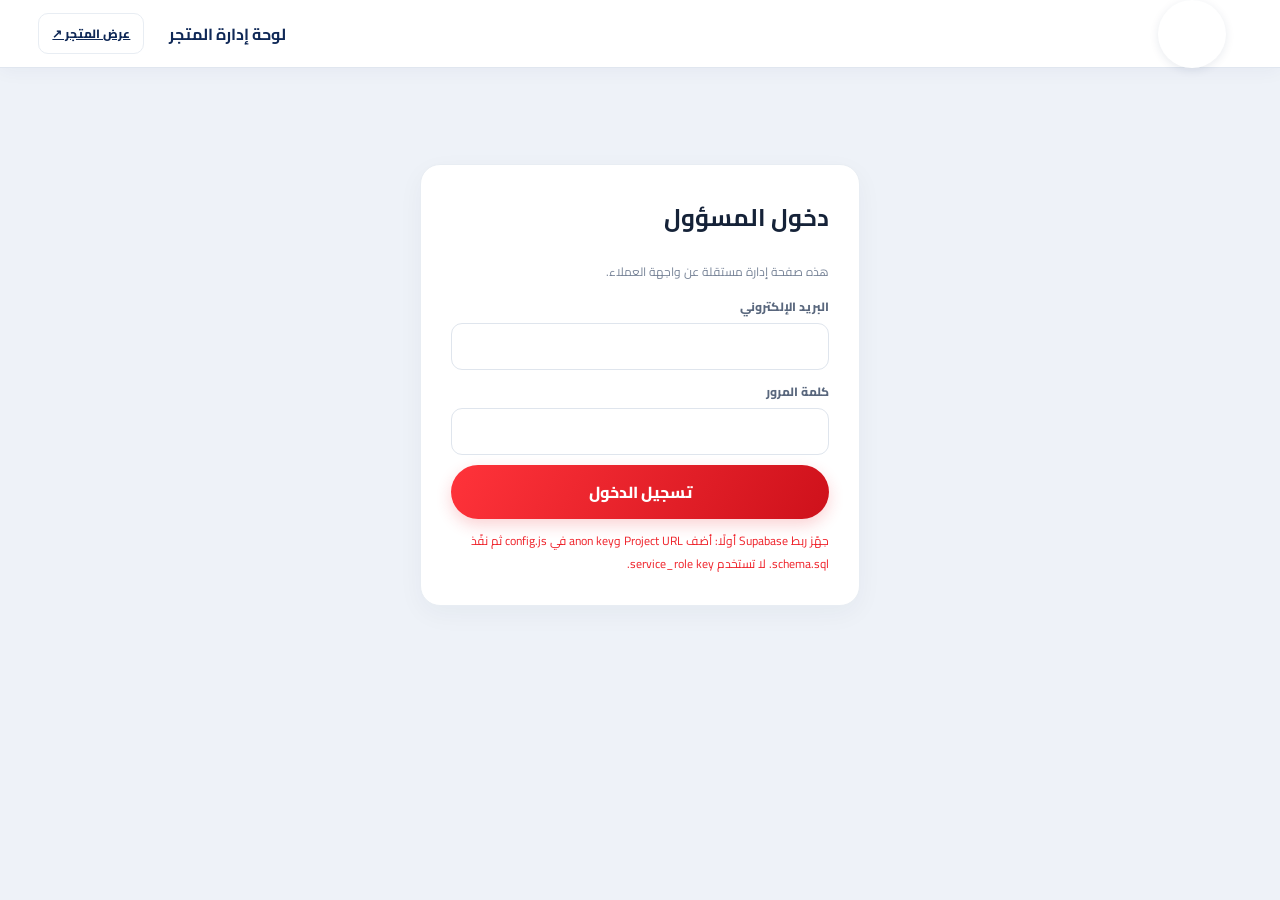
==== admin.html @ da10d717 "Add files via upload" ====
<!doctype html>
<html lang="ar" dir="rtl"><head><meta charset="utf-8"><meta name="viewport" content="width=device-width,initial-scale=1"><meta name="theme-color" content="#102957"><title>إدارة 1ST MARKET</title><link href="https://fonts.googleapis.com/css2?family=Cairo:wght@400;500;600;700;800;900&display=swap" rel="stylesheet"><link rel="stylesheet" href="style.css"><link rel="stylesheet" href="admin.css"><link rel="stylesheet" href="admin-images.css"></head>
<body class="admin-body"><header class="admin-top"><a class="brand" href="index.html"><span class="brand-crop"><img src="assets/brand.png" alt="1ST MARKET"></span></a><strong>لوحة إدارة المتجر</strong><div><a class="secondary-button" href="index.html">عرض المتجر ↗</a><button id="logout" class="secondary-button hidden">تسجيل الخروج</button></div></header><main class="admin-page"><section id="login-screen" class="panel login-panel"><h1>دخول المسؤول</h1><p class="muted">هذه صفحة إدارة مستقلة عن واجهة العملاء.</p><form id="login-form" class="checkout-form"><label>البريد الإلكتروني<input class="field" name="email" type="email" required></label><label>كلمة المرور<input class="field" name="password" type="password" required></label><button class="red-button">تسجيل الدخول</button><div id="login-error" class="error-text"></div></form></section><section id="dashboard" class="hidden"><div class="admin-layout"><nav class="admin-sidebar"><div class="admin-title">إدارة المتجر</div><button class="active" data-tab="overview">▦ نظرة عامة</button><button data-tab="products">▣ المنتجات والتفاصيل</button><button data-tab="banners">▧ السلايد شو</button><button data-tab="categories">◫ الأقسام</button><button data-tab="orders">▤ الطلبات</button><button data-tab="settings">⚙ إعدادات المتجر</button></nav><section id="admin-content" class="admin-content"></section></div></section></main><div id="admin-toast" class="toast"></div><script src="https://cdn.jsdelivr.net/npm/@supabase/supabase-js@2"></script><script src="config.js"></script><script src="admin.js"></script></body></html>
---- style.css ----
:root{--red:#ef2028;--red-dark:#ce111b;--navy:#102957;--blue:#123e83;--ink:#152238;--muted:#778397;--bg:#f4f6fa;--line:#e8edf3;--green:#15934d;--white:#fff;--shadow:0 8px 26px #14294c0b;--radius:20px}*{box-sizing:border-box}html{scroll-behavior:smooth}body{margin:0;background:var(--bg);color:var(--ink);font-family:'Cairo',Tahoma,sans-serif}button,input,select,textarea{font:inherit}button{cursor:pointer}.app-shell{min-height:100vh}.topbar{position:sticky;top:0;z-index:20;display:flex;align-items:center;gap:18px;padding:12px max(4vw,20px);background:#ffffffed;backdrop-filter:blur(14px);border-bottom:1px solid var(--line)}.brand{width:132px;min-width:122px;text-decoration:none;text-align:center;color:var(--navy);line-height:1}.brand-mark{display:block;color:var(--red);font-size:25px;font-weight:900;font-style:italic}.brand-mark span{font-size:13px}.brand-name{display:block;letter-spacing:2px;font-size:14px;font-weight:900}.search-box{height:46px;display:flex;align-items:center;gap:10px;flex:1;max-width:700px;margin:auto;background:#f4f6f9;border:1px solid #edf0f4;border-radius:25px;padding:0 17px;color:#8290a0}.search-box span{font-size:29px;line-height:1}.search-box input{width:100%;border:0;outline:0;background:transparent;color:var(--ink)}.icon-button{position:relative;border:0;background:transparent;color:var(--blue);font-size:24px;padding:8px}.cart-shortcut b,.nav-cart b{position:absolute;top:0;right:0;min-width:19px;height:19px;border-radius:12px;background:var(--red);color:#fff;font:700 11px/19px sans-serif;text-align:center}.admin-shortcut{border:1px solid #dce5f2;background:white;color:var(--blue);border-radius:24px;padding:9px 17px;font-size:13px;font-weight:800}.main-content{max-width:1280px;margin:auto;padding:24px 24px 106px}.hero{position:relative;overflow:hidden;min-height:290px;border-radius:26px;padding:38px 5%;display:flex;align-items:center;background:radial-gradient(circle at 77% 58%,#315e98 0 8%,transparent 29%),linear-gradient(110deg,#0c2558,#123f85 56%,#16315d);color:white;box-shadow:0 18px 40px #0d2e6425}.hero:after{content:'🛒';position:absolute;left:8%;font-size:145px;filter:drop-shadow(8px 14px 10px #0005);transform:rotate(-8deg)}.hero-copy{max-width:55%;position:relative;z-index:1}.hero-kicker{color:#ffbfc2;font-size:14px;font-weight:800}.hero h1{margin:4px 0 0;font-size:clamp(32px,5vw,54px);line-height:1.2}.hero p{font-size:19px;color:#e0e9f8;margin:10px 0 20px}.primary-button,.red-button{border:0;border-radius:28px;color:white;background:linear-gradient(120deg,#ff333a,var(--red-dark));font-weight:800;padding:12px 25px;box-shadow:0 6px 16px #ed1f2933}.hero-dots{position:absolute;bottom:18px;left:50%;display:flex;gap:7px}.hero-dots i{width:7px;height:7px;border-radius:50%;background:#ffffff70}.hero-dots i:first-child{background:white}.category-row{display:flex;gap:12px;overflow:auto;padding:22px 0 9px}.category-chip{flex:0 0 105px;border:1px solid var(--line);border-radius:17px;background:white;padding:12px 8px;text-align:center;box-shadow:var(--shadow);color:var(--ink);font-size:13px;font-weight:700}.category-chip .emoji{display:block;font-size:29px;margin-bottom:4px}.category-chip.selected{border:2px solid var(--red);color:var(--red);background:#fff9f9}.section{margin-top:28px}.section-heading{display:flex;justify-content:space-between;align-items:center;margin:0 2px 14px}.section-heading h2{font-size:23px;margin:0;font-weight:900}.section-heading .see-all{border:1px solid var(--red);border-radius:20px;padding:5px 15px;color:var(--red);background:white;font-size:13px;font-weight:800}.product-grid{display:grid;grid-template-columns:repeat(4,minmax(0,1fr));gap:14px}.product-card{position:relative;display:flex;flex-direction:column;background:white;border:1px solid #edf0f4;border-radius:20px;padding:12px;box-shadow:var(--shadow);transition:transform .2s}.product-card:hover{transform:translateY(-3px)}.product-image{height:180px;display:grid;place-items:center;background:linear-gradient(145deg,#fbfcfd,#f4f7fa);border-radius:15px;overflow:hidden}.product-image img{width:100%;height:100%;object-fit:contain;mix-blend-mode:multiply}.product-emoji{font-size:74px}.sale-badge{position:absolute;top:18px;right:18px;border-radius:0 10px 0 10px;background:var(--red);color:white;padding:4px 8px;font-size:11px;font-weight:800}.favorite-toggle{position:absolute;top:15px;left:15px;border:0;width:33px;height:33px;border-radius:50%;background:#fff;color:#778397;font-size:19px;box-shadow:0 2px 10px #0001}.favorite-toggle.active{color:var(--red)}.product-title{font-size:14px;font-weight:800;margin:11px 2px 4px;min-height:42px}.product-meta{font-size:11px;color:var(--muted)}.product-bottom{display:flex;align-items:center;justify-content:space-between;margin-top:auto;padding-top:8px}.price{color:var(--red);font-size:20px;font-weight:900;white-space:nowrap}.old-price{color:#9aa4b2;text-decoration:line-through;font-size:12px;margin-inline-start:5px}.add-button{border:0;border-radius:20px;padding:8px 13px;background:var(--red);color:white;font-size:12px;font-weight:800}.features{display:grid;grid-template-columns:repeat(3,1fr);gap:13px;margin-top:34px}.feature{background:white;border:1px solid var(--line);border-radius:17px;padding:18px;text-align:center;color:var(--navy);font-weight:800}.feature span{display:block;font-size:25px}.bottom-nav{position:fixed;z-index:25;bottom:0;right:0;left:0;display:flex;justify-content:center;gap:clamp(12px,6vw,80px);padding:9px 12px max(9px,env(safe-area-inset-bottom));background:#ffffffef;border-top:1px solid var(--line);backdrop-filter:blur(14px)}.bottom-nav button{position:relative;min-width:54px;display:grid;justify-items:center;gap:1px;border:0;background:transparent;color:#7d8795}.bottom-nav button span{font-size:24px;line-height:1.1}.bottom-nav small{font-size:10px;font-weight:700}.bottom-nav button.active{color:var(--red)}.nav-cart b{top:-3px;right:6px}.drawer{position:fixed;z-index:40;inset:0 0 0 auto;width:min(330px,85vw);padding:20px;background:white;box-shadow:-20px 0 60px #061b3920;transform:translateX(110%);transition:transform .25s}.drawer.open{transform:translateX(0)}.drawer-head{display:flex;justify-content:space-between;align-items:center;color:var(--navy);font-weight:900;margin-bottom:20px}.drawer>button:not(.icon-button){display:block;width:100%;border:0;background:white;text-align:right;padding:14px 8px;border-bottom:1px solid var(--line);font-weight:700;color:var(--ink)}.drawer-note{margin-top:25px;padding:16px;background:#fff4f4;border-radius:14px;color:var(--red);font-weight:800}.page-title{display:flex;justify-content:space-between;align-items:center;margin:0 0 18px}.page-title h1{font-size:27px;margin:0}.panel{background:white;border:1px solid var(--line);border-radius:var(--radius);padding:20px;box-shadow:var(--shadow);margin-bottom:16px}.empty-state{padding:55px 20px;text-align:center;background:white;border-radius:22px;color:var(--muted)}.empty-state span{display:block;font-size:52px;margin-bottom:8px}.cart-layout{display:grid;grid-template-columns:1.6fr 1fr;gap:17px}.cart-line{display:grid;grid-template-columns:70px 1fr auto auto;align-items:center;gap:14px;padding:13px 0;border-bottom:1px solid var(--line)}.cart-thumb{height:65px;width:65px;display:grid;place-items:center;background:#f4f6f8;border-radius:13px;font-size:35px}.cart-thumb img{width:100%;height:100%;object-fit:contain}.qty-control{display:flex;align-items:center;gap:12px;border:1px solid var(--line);border-radius:10px;padding:5px}.qty-control button{border:0;background:#f5f7fa;color:var(--blue);width:25px;height:25px;border-radius:7px}.summary-row{display:flex;justify-content:space-between;padding:9px 0;color:#66748a}.summary-total{border-top:1px solid var(--line);margin-top:6px;padding-top:15px;font-size:20px;color:var(--ink);font-weight:900}.checkout-form{display:grid;gap:10px}.field{width:100%;border:1px solid #dfe5ed;border-radius:11px;padding:11px 13px;outline:none;background:white}.field:focus{border-color:#91add7;box-shadow:0 0 0 3px #dce8fa}.checkout-form label,.form-grid label{font-size:12px;font-weight:800;color:#59677d}.checkout-form label input,.checkout-form label textarea,.checkout-form label select{display:block;margin-top:5px}.checkout-form textarea{min-height:75px;resize:vertical}.status-pill{display:inline-block;padding:4px 10px;border-radius:20px;background:#eef5ff;color:var(--blue);font-size:12px;font-weight:800}.order-card{display:grid;grid-template-columns:1fr auto;gap:12px}.order-card h3{margin:0}.order-card p{margin:5px 0;color:var(--muted);font-size:13px}.order-items{grid-column:1/-1;border-top:1px solid var(--line);padding-top:10px;font-size:13px}.admin-wrap{display:grid;grid-template-columns:210px 1fr;gap:18px}.admin-sidebar{position:sticky;top:88px;align-self:start;padding:12px;background:var(--navy);color:white;border-radius:18px}.admin-sidebar .admin-title{padding:10px 12px 14px;font-weight:900;font-size:16px}.admin-sidebar button{display:flex;align-items:center;gap:9px;width:100%;border:0;background:transparent;color:#dbe5f6;text-align:right;padding:11px 12px;border-radius:10px;font-size:13px}.admin-sidebar button.active,.admin-sidebar button:hover{background:#ffffff1b;color:white}.admin-content{min-width:0}.stat-grid{display:grid;grid-template-columns:repeat(4,1fr);gap:12px;margin-bottom:16px}.stat-card{background:white;border:1px solid var(--line);border-radius:16px;padding:16px}.stat-card span{display:block;color:var(--muted);font-size:12px}.stat-card strong{display:block;margin-top:7px;font-size:22px;color:var(--navy)}.toolbar{display:flex;align-items:center;justify-content:space-between;gap:10px;margin-bottom:13px}.toolbar h2{margin:0;font-size:20px}.toolbar-actions{display:flex;gap:8px;align-items:center}.secondary-button{border:1px solid var(--line);border-radius:10px;background:#fff;color:var(--navy);padding:8px 13px;font-size:12px;font-weight:800}.small-red{border:0;background:var(--red);color:white;border-radius:10px;padding:9px 13px;font-weight:800;font-size:12px}.table-wrap{overflow:auto}.data-table{width:100%;border-collapse:collapse;min-width:650px}.data-table th,.data-table td{padding:11px 10px;text-align:right;border-bottom:1px solid var(--line);font-size:12px}.data-table th{color:#748197;font-weight:800;background:#fafbfd}.data-table td strong{color:var(--red)}.row-actions{display:flex;gap:6px}.row-actions button{border:1px solid var(--line);background:white;border-radius:8px;padding:5px 8px;font-size:11px;color:var(--navy)}.row-actions .delete{color:#bd1d27}.form-grid{display:grid;grid-template-columns:1fr 1fr;gap:12px}.form-grid input,.form-grid select,.form-grid textarea{display:block;width:100%;margin-top:5px}.form-grid .wide{grid-column:1/-1}.modal-backdrop{position:fixed;z-index:80;inset:0;background:#06132480;display:grid;place-items:center;padding:18px}.modal{width:min(600px,100%);max-height:92vh;overflow:auto;border-radius:20px;background:white;padding:22px;box-shadow:0 25px 80px #0003}.modal-head{display:flex;justify-content:space-between;align-items:center;margin-bottom:14px}.modal-head h2{margin:0}.modal-close{border:0;background:#f1f3f7;border-radius:50%;width:34px;height:34px;font-size:20px}.modal-actions{display:flex;justify-content:flex-start;gap:8px;margin-top:17px}.toast{position:fixed;z-index:100;bottom:90px;left:50%;transform:translate(-50%,20px);background:#13213a;color:white;border-radius:30px;padding:10px 20px;font-weight:700;font-size:13px;opacity:0;pointer-events:none;transition:.22s;white-space:nowrap}.toast.show{opacity:1;transform:translate(-50%,0)}.settings-grid{display:grid;grid-template-columns:1fr 1fr;gap:12px}.settings-grid label{font-size:12px;font-weight:800}.settings-grid input,.settings-grid textarea{display:block;width:100%;margin-top:5px}.connection-note{background:#fff8e7;border:1px solid #f4e3ad;padding:12px 14px;border-radius:12px;color:#765d15;font-size:12px;line-height:1.8;margin-bottom:14px}.connection-note.connected{background:#eaf8f0;border-color:#bce6ca;color:#176a39}.category-admin-list{display:flex;flex-wrap:wrap;gap:8px}.category-admin-list span{display:inline-flex;gap:7px;align-items:center;padding:7px 11px;border:1px solid var(--line);border-radius:20px;background:#fafbfd}.category-admin-list button{border:0;background:transparent;color:var(--red)}.muted{color:var(--muted);font-size:12px}.hidden{display:none!important}.error-text{color:var(--red);font-size:12px}
@media(min-width:900px){.bottom-nav{display:none}.main-content{padding-bottom:45px}}
@media(max-width:850px){.topbar{gap:8px;padding:10px 13px}.admin-shortcut{display:none}.brand{min-width:76px;width:78px}.brand-mark{font-size:20px}.brand-name{font-size:11px}.search-box{height:42px;padding:0 11px}.main-content{padding:16px 14px 100px}.hero{min-height:245px}.product-grid{grid-template-columns:repeat(3,minmax(0,1fr));gap:10px}.product-image{height:155px}.cart-layout{grid-template-columns:1fr}.stat-grid{grid-template-columns:repeat(2,1fr)}.admin-wrap{grid-template-columns:1fr}.admin-sidebar{position:static;display:flex;overflow:auto;gap:4px;padding:8px}.admin-sidebar .admin-title{display:none}.admin-sidebar button{min-width:max-content;width:auto}.admin-content{min-width:0}}
@media(max-width:540px){.topbar{gap:6px}.menu-toggle{font-size:21px;padding:6px}.brand{min-width:63px;width:63px}.brand-mark{font-size:17px}.brand-mark span{font-size:10px}.brand-name{font-size:9px;letter-spacing:1px}.search-box{height:38px;gap:5px}.search-box span{font-size:23px}.search-box input{font-size:11px}.cart-shortcut{font-size:20px;padding:5px}.hero{min-height:205px;border-radius:19px;padding:23px 6%}.hero:after{font-size:95px;left:2%;opacity:.9}.hero-copy{max-width:66%}.hero h1{font-size:29px}.hero p{font-size:13px;margin:7px 0 13px}.hero .primary-button{font-size:12px;padding:9px 16px}.category-row{gap:8px;padding:17px 0 6px}.category-chip{flex-basis:84px;padding:9px 6px;font-size:11px}.category-chip .emoji{font-size:25px}.section{margin-top:20px}.section-heading h2{font-size:18px}.product-grid{grid-template-columns:repeat(2,minmax(0,1fr));gap:9px}.product-card{border-radius:16px;padding:8px}.product-image{height:137px}.product-emoji{font-size:60px}.product-title{font-size:12px;min-height:38px;margin-top:8px}.price{font-size:17px}.add-button{padding:7px 10px;font-size:10px}.features{grid-template-columns:1fr;gap:8px}.feature{padding:12px}.bottom-nav{gap:0;justify-content:space-around}.bottom-nav button{min-width:49px}.bottom-nav button span{font-size:21px}.bottom-nav small{font-size:9px}.cart-line{grid-template-columns:53px 1fr auto;gap:8px}.cart-thumb{width:52px;height:54px}.cart-line .line-sum{grid-column:2}.qty-control{gap:6px;padding:4px}.qty-control button{width:22px;height:22px}.page-title h1{font-size:23px}.panel{padding:14px;border-radius:16px}.stat-grid{gap:8px}.stat-card{padding:11px}.stat-card strong{font-size:19px}.toolbar{align-items:flex-start;flex-direction:column}.toolbar-actions{width:100%;flex-wrap:wrap}.form-grid,.settings-grid{grid-template-columns:1fr}.form-grid .wide{grid-column:auto}.order-card{grid-template-columns:1fr}.order-card>.status-pill{justify-self:start}}
.product-open{display:grid;place-items:center;width:100%;height:180px;padding:0;border:0;border-radius:15px;background:linear-gradient(145deg,#fbfcfd,#f1f4f8);overflow:hidden}.product-card-image{width:100%;height:100%;object-fit:contain;mix-blend-mode:multiply}.product-open .product-emoji{font-size:72px}.product-title[data-do="detail"]{cursor:pointer}.hero{background-repeat:no-repeat}.hero-dots{z-index:2}.hero-dots button{width:8px;height:8px;border:0;border-radius:50%;padding:0;background:#ffffff77}.hero-dots button.on{background:#fff;width:21px;border-radius:6px}.detail-layout{display:grid;grid-template-columns:1.06fr .94fr;gap:26px;background:#fff;border:1px solid var(--line);border-radius:22px;padding:20px;box-shadow:var(--shadow)}.detail-photo{height:min(43vw,500px);min-height:300px;position:relative;display:grid;place-items:center;background:#f5f7f9;border-radius:18px;overflow:hidden}.detail-photo img{height:100%;width:100%;object-fit:contain;mix-blend-mode:multiply}.detail-photo>span{font-size:140px}.detail-sale{top:18px;right:18px;font-size:15px;padding:9px 14px}.thumb-row{display:flex;gap:9px;margin-top:10px;overflow:auto}.thumb-row button{width:85px;height:80px;padding:3px;border-radius:12px;border:1px solid var(--line);background:#f8f9fb;flex:none}.thumb-row button.chosen{border:2px solid var(--red)}.thumb-row img{width:100%;height:100%;object-fit:contain}.detail-info{padding:12px 4px}.product-breadcrumb{font-size:12px;color:var(--muted)}.detail-info h1{font-size:clamp(26px,4vw,38px);line-height:1.3;margin:14px 0}.rating{font-size:17px;color:#f2a900;font-weight:900}.rating span{color:var(--muted);font-size:13px;font-weight:500}.detail-description{font-size:16px;line-height:1.9;color:#45536a}.detail-hot{display:inline-block;background:#fff0f0;color:var(--red);border-radius:25px;padding:8px 14px;margin:12px 0;font-size:13px;font-weight:800}.detail-price{display:flex;align-items:center;gap:15px;margin:8px 0}.detail-price strong{font-size:36px;color:var(--red)}.detail-price del{font-size:19px;color:#8c98a9}.stock-note{color:#188244;font-size:13px;font-weight:800}.buy-row{display:flex;gap:12px;margin:18px 0}.buy-row .qty-control{min-width:115px;justify-content:space-around}.buy-row .red-button{flex:1}.detail-perks{display:flex;flex-wrap:wrap;gap:8px}.detail-perks span{border-radius:10px;background:#f3f6fa;padding:10px;font-size:12px;color:var(--navy);font-weight:700}.product-specs{margin-top:17px}.product-specs h2{font-size:18px;color:var(--navy);margin-top:15px}.product-specs table{width:100%;border-collapse:collapse}.product-specs th,.product-specs td{padding:10px;border:1px solid var(--line);text-align:right}.product-specs th{width:35%;background:#f8f9fb}.track-form{display:grid;grid-template-columns:1fr 1fr auto;gap:12px;align-items:end}.track-form label{font-size:12px;font-weight:800}.track-form .field{display:block;margin-top:4px}.track-steps{display:flex;justify-content:space-between;gap:10px;grid-column:1/-1;padding:20px 0}.track-steps span{display:grid;text-align:center;gap:7px;color:#8b96a7;font-size:12px}.track-steps span.done{color:#168244}.track-steps b{display:grid;place-items:center;width:42px;height:42px;border-radius:50%;margin:auto;background:#e9edf2;font-size:20px}.track-steps .done b{background:#1a9d55;color:white}.success-page{text-align:center;padding:42px 18px}.success-check{width:85px;height:85px;border-radius:50%;display:grid;place-items:center;background:#159d55;color:white;font-size:53px;margin:auto}.order-number{display:grid;gap:5px;background:#eef9f2;color:#277145;border-radius:16px;padding:18px;max-width:420px;margin:20px auto}.order-number strong{font-size:26px}.remove-item{border:0;background:none;color:var(--red);font-size:22px}.more-panel{display:grid;gap:10px}.more-panel button{background:#fff;border:1px solid var(--line);border-radius:12px;text-align:right;padding:15px;font-weight:800;color:var(--navy)}
.brand{display:flex;align-items:center;justify-content:center}.brand-crop{display:block;width:68px;height:68px;position:relative;border-radius:50%;overflow:hidden;background:white;box-shadow:0 2px 10px #10295718}.brand-crop img{position:absolute;width:250%;height:250%;max-width:none;object-fit:cover;left:50%;top:50%;transform:translate(-50%,-50%)}
.hero.has-image:after{display:none}
@media(max-width:700px){.product-open{height:137px}.detail-layout{grid-template-columns:1fr;padding:12px;gap:12px}.detail-photo{height:330px;min-height:260px}.detail-info{padding:7px}.detail-info h1{font-size:26px;margin:8px 0}.detail-price strong{font-size:30px}.track-form{grid-template-columns:1fr}.track-steps{overflow:auto}.track-steps span{min-width:72px}.product-specs th,.product-specs td{padding:8px;font-size:12px}}
@media(max-width:540px){.brand-crop{width:48px;height:48px}.topbar .brand{min-width:52px;width:52px}}
---- admin.css ----
.admin-body{background:#eef2f8;min-height:100vh}.admin-top{height:68px;position:sticky;top:0;z-index:20;background:#fff;display:flex;align-items:center;justify-content:space-between;padding:8px max(3vw,16px);border-bottom:1px solid #e0e6ef;box-shadow:0 3px 18px #1029570b}.admin-top>strong{margin-inline-start:auto;margin-inline-end:25px;color:#102957}.admin-top>div{display:flex;gap:8px;align-items:center}.admin-top .brand{width:auto;min-width:100px}.admin-page{max-width:1480px;margin:auto;padding:24px}.admin-layout{display:grid;grid-template-columns:225px minmax(0,1fr);gap:20px;align-items:start}.admin-sidebar{position:sticky;top:88px;display:grid;gap:4px;background:#102957;border-radius:18px;padding:12px;box-shadow:0 10px 25px #10295725}.admin-sidebar .admin-title{color:#fff;font-size:18px;font-weight:900;padding:12px}.admin-sidebar button{color:#d9e4f6;text-align:right;background:none;border:none;padding:12px;border-radius:10px;font-weight:700}.admin-sidebar button.active,.admin-sidebar button:hover{background:#ffffff1c;color:#fff}.admin-content{min-width:0}.admin-content>.panel{margin-bottom:16px}.admin-content h1,.admin-content h2{color:#102957}.login-panel{max-width:440px;margin:8vh auto;padding:30px}.login-panel h1{margin-top:0}.admin-stats{display:grid;grid-template-columns:repeat(4,1fr);gap:12px;margin-bottom:16px}.admin-stat{background:#fff;padding:17px;border:1px solid #e6ebf3;border-radius:16px}.admin-stat span{display:block;color:#778397;font-size:12px}.admin-stat strong{display:block;color:#102957;font-size:23px;margin-top:6px}.admin-toolbar{display:flex;align-items:center;justify-content:space-between;gap:12px;margin:0 0 13px}.admin-toolbar h1,.admin-toolbar h2{margin:0}.admin-toolbar>div{display:flex;gap:8px}.admin-table{width:100%;border-collapse:collapse;min-width:720px}.admin-table th,.admin-table td{padding:11px;text-align:right;border-bottom:1px solid #e8edf3;font-size:12px;vertical-align:middle}.admin-table th{background:#f7f9fc;color:#748197}.admin-table-wrap{overflow:auto;background:white;border:1px solid #e8edf3;border-radius:16px}.admin-thumb{height:52px;width:52px;object-fit:cover;border-radius:10px;background:#f2f5f9}.admin-row-actions{display:flex;gap:5px}.admin-row-actions button{background:#fff;border:1px solid #e1e6ef;border-radius:8px;padding:6px 9px;font-size:11px}.admin-row-actions .danger{color:#c3222c}.admin-product-editor{background:#fff;border:1px solid #e3e9f1;border-radius:18px;padding:20px;margin-bottom:15px}.admin-form-grid{display:grid;grid-template-columns:repeat(3,minmax(0,1fr));gap:12px}.admin-form-grid label{font-size:12px;font-weight:800;color:#58667c}.admin-form-grid input,.admin-form-grid textarea,.admin-form-grid select{display:block;width:100%;margin-top:5px}.admin-form-grid textarea{min-height:82px}.admin-form-grid .wide{grid-column:1/-1}.image-upload{padding:15px;border:1px dashed #bdc8d8;border-radius:13px;background:#f8faff}.image-previews{display:flex;gap:9px;flex-wrap:wrap;margin-top:10px}.image-previews img{width:83px;height:83px;object-fit:cover;border-radius:10px;background:white;border:1px solid #dfe5ed}.image-previews button{border:0;background:none;padding:0;position:relative}.image-previews button:after{content:'×';position:absolute;top:-5px;right:-5px;background:#e8212b;color:white;width:20px;height:20px;border-radius:50%;font-size:14px}.upload-help,.hint{font-size:11px;color:#78869b;margin-top:5px}.admin-banner-grid{display:grid;grid-template-columns:repeat(2,minmax(0,1fr));gap:13px}.banner-card{background:white;border:1px solid #e5eaf1;border-radius:16px;overflow:hidden}.banner-card>img{width:100%;height:150px;object-fit:cover;background:linear-gradient(110deg,#102957,#234c88)}.banner-card-body{padding:13px}.banner-card-body h3{margin:0 0 5px}.banner-card-body p{color:#778397;font-size:12px;margin:0 0 10px}.admin-category-list{display:flex;flex-wrap:wrap;gap:10px}.admin-category{display:flex;align-items:center;gap:8px;background:#f8faff;border:1px solid #e4e9f0;border-radius:30px;padding:8px 12px}.admin-category button{border:0;background:none;color:#bd1e29}.admin-order{background:#fff;border:1px solid #e5eaf1;border-radius:16px;padding:16px;margin-bottom:12px}.admin-order-head{display:flex;justify-content:space-between;gap:10px}.admin-order p{color:#6e7a8d;font-size:12px;margin:5px 0}.admin-order-controls{display:flex;gap:8px;margin-top:12px}.admin-order-controls select{max-width:220px}.admin-notice{padding:12px 15px;border-radius:12px;background:#eaf7ef;color:#226a3c;margin-bottom:15px;font-size:12px}.admin-empty{background:#fff;padding:30px;text-align:center;border-radius:16px;color:#79869a}.admin-modal{position:fixed;inset:0;z-index:60;background:#091a33a8;display:grid;place-items:center;padding:18px}.admin-modal>div{max-width:580px;width:100%;max-height:90vh;overflow:auto;background:white;border-radius:18px;padding:20px}.admin-modal-actions{display:flex;gap:8px;margin-top:14px}.hidden{display:none!important}.admin-inline-image{width:48px;height:48px;object-fit:cover;border-radius:8px}.settings-note{line-height:1.8}@media(max-width:850px){.admin-layout{grid-template-columns:1fr}.admin-sidebar{position:static;display:flex;overflow:auto}.admin-sidebar .admin-title{display:none}.admin-sidebar button{white-space:nowrap}.admin-stats{grid-template-columns:repeat(2,1fr)}}@media(max-width:560px){.admin-page{padding:13px}.admin-top{height:58px}.admin-top>strong{font-size:12px;margin-inline-end:8px}.admin-top .secondary-button{padding:7px 9px;font-size:10px}.admin-form-grid{grid-template-columns:1fr}.admin-form-grid .wide{grid-column:auto}.admin-banner-grid{grid-template-columns:1fr}.admin-toolbar{align-items:flex-start;flex-direction:column}.admin-toolbar>div{width:100%;flex-wrap:wrap}}
---- admin-images.css ----
.image-chip{position:relative;display:grid;justify-items:center;gap:3px;padding:3px}.image-chip>img{width:83px;height:83px;object-fit:cover;border-radius:10px;background:#fff;border:1px solid #dfe5ed}.image-chip>div{display:flex;gap:3px}.image-chip>div button{border:1px solid #e0e6ef;background:white;border-radius:6px;padding:2px 6px;font-size:11px}.image-chip>div button:last-child{color:#c21d29}.image-chip small{font-size:9px;color:#52617a}
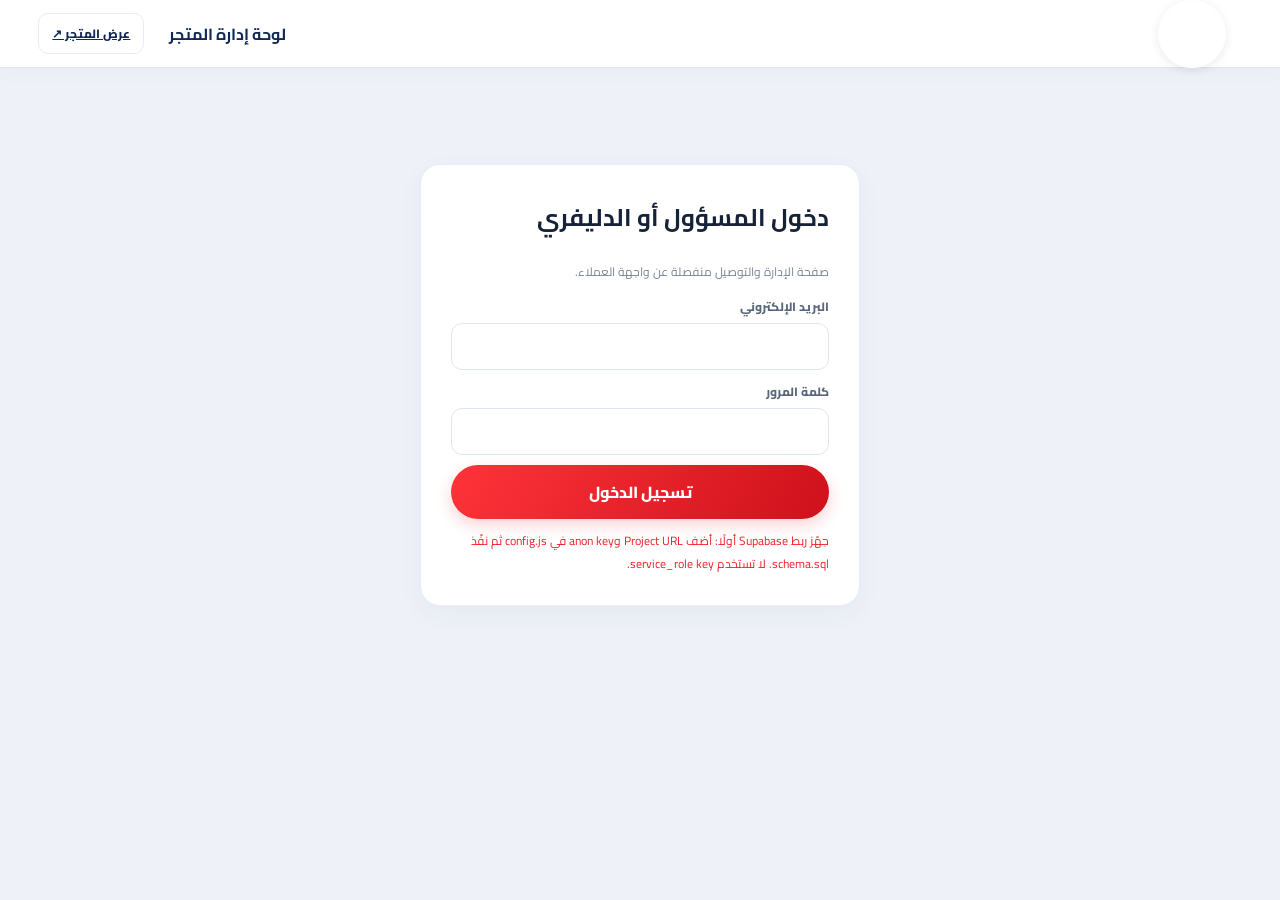
==== commit 4271647a: "Add files via upload" ====
--- a/admin.html
+++ b/admin.html
@@ -1,3 +1,3 @@
 <!doctype html>
 <html lang="ar" dir="rtl"><head><meta charset="utf-8"><meta name="viewport" content="width=device-width,initial-scale=1"><meta name="theme-color" content="#102957"><title>إدارة 1ST MARKET</title><link href="https://fonts.googleapis.com/css2?family=Cairo:wght@400;500;600;700;800;900&display=swap" rel="stylesheet"><link rel="stylesheet" href="style.css"><link rel="stylesheet" href="admin.css"><link rel="stylesheet" href="admin-images.css"></head>
-<body class="admin-body"><header class="admin-top"><a class="brand" href="index.html"><span class="brand-crop"><img src="assets/brand.png" alt="1ST MARKET"></span></a><strong>لوحة إدارة المتجر</strong><div><a class="secondary-button" href="index.html">عرض المتجر ↗</a><button id="logout" class="secondary-button hidden">تسجيل الخروج</button></div></header><main class="admin-page"><section id="login-screen" class="panel login-panel"><h1>دخول المسؤول</h1><p class="muted">هذه صفحة إدارة مستقلة عن واجهة العملاء.</p><form id="login-form" class="checkout-form"><label>البريد الإلكتروني<input class="field" name="email" type="email" required></label><label>كلمة المرور<input class="field" name="password" type="password" required></label><button class="red-button">تسجيل الدخول</button><div id="login-error" class="error-text"></div></form></section><section id="dashboard" class="hidden"><div class="admin-layout"><nav class="admin-sidebar"><div class="admin-title">إدارة المتجر</div><button class="active" data-tab="overview">▦ نظرة عامة</button><button data-tab="products">▣ المنتجات والتفاصيل</button><button data-tab="banners">▧ السلايد شو</button><button data-tab="categories">◫ الأقسام</button><button data-tab="orders">▤ الطلبات</button><button data-tab="settings">⚙ إعدادات المتجر</button></nav><section id="admin-content" class="admin-content"></section></div></section></main><div id="admin-toast" class="toast"></div><script src="https://cdn.jsdelivr.net/npm/@supabase/supabase-js@2"></script><script src="config.js"></script><script src="admin.js"></script></body></html>
+<body class="admin-body"><header class="admin-top"><a class="brand" href="index.html"><span class="brand-crop"><img src="assets/brand.png" alt="1ST MARKET"></span></a><strong>لوحة إدارة المتجر</strong><div><a class="secondary-button" href="index.html">عرض المتجر ↗</a><button id="logout" class="secondary-button hidden">تسجيل الخروج</button></div></header><main class="admin-page"><section id="login-screen" class="panel login-panel"><h1>دخول المسؤول أو الدليفري</h1><p class="muted">صفحة الإدارة والتوصيل منفصلة عن واجهة العملاء.</p><form id="login-form" class="checkout-form"><label>البريد الإلكتروني<input class="field" name="email" type="email" required></label><label>كلمة المرور<input class="field" name="password" type="password" required></label><button class="red-button">تسجيل الدخول</button><div id="login-error" class="error-text"></div></form></section><section id="dashboard" class="hidden"><div class="admin-layout"><nav class="admin-sidebar"><div class="admin-title">إدارة المتجر</div><button class="active" data-tab="overview">▦ نظرة عامة</button><button data-tab="products">▣ المنتجات والتفاصيل</button><button data-tab="banners">▧ السلايد شو</button><button data-tab="categories">◫ الأقسام</button><button data-tab="orders">▤ الطلبات</button><button data-tab="delivery">🚚 الدليفري</button><button data-tab="settings">⚙ إعدادات المتجر</button></nav><section id="admin-content" class="admin-content"></section></div></section></main><div id="admin-toast" class="toast"></div><script src="https://cdn.jsdelivr.net/npm/@supabase/supabase-js@2"></script><script src="config.js"></script><script src="admin.js"></script></body></html>
--- a/style.css
+++ b/style.css
@@ -1,4 +1,5 @@
 :root{--red:#ef2028;--red-dark:#ce111b;--navy:#102957;--blue:#123e83;--ink:#152238;--muted:#778397;--bg:#f4f6fa;--line:#e8edf3;--green:#15934d;--white:#fff;--shadow:0 8px 26px #14294c0b;--radius:20px}*{box-sizing:border-box}html{scroll-behavior:smooth}body{margin:0;background:var(--bg);color:var(--ink);font-family:'Cairo',Tahoma,sans-serif}button,input,select,textarea{font:inherit}button{cursor:pointer}.app-shell{min-height:100vh}.topbar{position:sticky;top:0;z-index:20;display:flex;align-items:center;gap:18px;padding:12px max(4vw,20px);background:#ffffffed;backdrop-filter:blur(14px);border-bottom:1px solid var(--line)}.brand{width:132px;min-width:122px;text-decoration:none;text-align:center;color:var(--navy);line-height:1}.brand-mark{display:block;color:var(--red);font-size:25px;font-weight:900;font-style:italic}.brand-mark span{font-size:13px}.brand-name{display:block;letter-spacing:2px;font-size:14px;font-weight:900}.search-box{height:46px;display:flex;align-items:center;gap:10px;flex:1;max-width:700px;margin:auto;background:#f4f6f9;border:1px solid #edf0f4;border-radius:25px;padding:0 17px;color:#8290a0}.search-box span{font-size:29px;line-height:1}.search-box input{width:100%;border:0;outline:0;background:transparent;color:var(--ink)}.icon-button{position:relative;border:0;background:transparent;color:var(--blue);font-size:24px;padding:8px}.cart-shortcut b,.nav-cart b{position:absolute;top:0;right:0;min-width:19px;height:19px;border-radius:12px;background:var(--red);color:#fff;font:700 11px/19px sans-serif;text-align:center}.admin-shortcut{border:1px solid #dce5f2;background:white;color:var(--blue);border-radius:24px;padding:9px 17px;font-size:13px;font-weight:800}.main-content{max-width:1280px;margin:auto;padding:24px 24px 106px}.hero{position:relative;overflow:hidden;min-height:290px;border-radius:26px;padding:38px 5%;display:flex;align-items:center;background:radial-gradient(circle at 77% 58%,#315e98 0 8%,transparent 29%),linear-gradient(110deg,#0c2558,#123f85 56%,#16315d);color:white;box-shadow:0 18px 40px #0d2e6425}.hero:after{content:'🛒';position:absolute;left:8%;font-size:145px;filter:drop-shadow(8px 14px 10px #0005);transform:rotate(-8deg)}.hero-copy{max-width:55%;position:relative;z-index:1}.hero-kicker{color:#ffbfc2;font-size:14px;font-weight:800}.hero h1{margin:4px 0 0;font-size:clamp(32px,5vw,54px);line-height:1.2}.hero p{font-size:19px;color:#e0e9f8;margin:10px 0 20px}.primary-button,.red-button{border:0;border-radius:28px;color:white;background:linear-gradient(120deg,#ff333a,var(--red-dark));font-weight:800;padding:12px 25px;box-shadow:0 6px 16px #ed1f2933}.hero-dots{position:absolute;bottom:18px;left:50%;display:flex;gap:7px}.hero-dots i{width:7px;height:7px;border-radius:50%;background:#ffffff70}.hero-dots i:first-child{background:white}.category-row{display:flex;gap:12px;overflow:auto;padding:22px 0 9px}.category-chip{flex:0 0 105px;border:1px solid var(--line);border-radius:17px;background:white;padding:12px 8px;text-align:center;box-shadow:var(--shadow);color:var(--ink);font-size:13px;font-weight:700}.category-chip .emoji{display:block;font-size:29px;margin-bottom:4px}.category-chip.selected{border:2px solid var(--red);color:var(--red);background:#fff9f9}.section{margin-top:28px}.section-heading{display:flex;justify-content:space-between;align-items:center;margin:0 2px 14px}.section-heading h2{font-size:23px;margin:0;font-weight:900}.section-heading .see-all{border:1px solid var(--red);border-radius:20px;padding:5px 15px;color:var(--red);background:white;font-size:13px;font-weight:800}.product-grid{display:grid;grid-template-columns:repeat(4,minmax(0,1fr));gap:14px}.product-card{position:relative;display:flex;flex-direction:column;background:white;border:1px solid #edf0f4;border-radius:20px;padding:12px;box-shadow:var(--shadow);transition:transform .2s}.product-card:hover{transform:translateY(-3px)}.product-image{height:180px;display:grid;place-items:center;background:linear-gradient(145deg,#fbfcfd,#f4f7fa);border-radius:15px;overflow:hidden}.product-image img{width:100%;height:100%;object-fit:contain;mix-blend-mode:multiply}.product-emoji{font-size:74px}.sale-badge{position:absolute;top:18px;right:18px;border-radius:0 10px 0 10px;background:var(--red);color:white;padding:4px 8px;font-size:11px;font-weight:800}.favorite-toggle{position:absolute;top:15px;left:15px;border:0;width:33px;height:33px;border-radius:50%;background:#fff;color:#778397;font-size:19px;box-shadow:0 2px 10px #0001}.favorite-toggle.active{color:var(--red)}.product-title{font-size:14px;font-weight:800;margin:11px 2px 4px;min-height:42px}.product-meta{font-size:11px;color:var(--muted)}.product-bottom{display:flex;align-items:center;justify-content:space-between;margin-top:auto;padding-top:8px}.price{color:var(--red);font-size:20px;font-weight:900;white-space:nowrap}.old-price{color:#9aa4b2;text-decoration:line-through;font-size:12px;margin-inline-start:5px}.add-button{border:0;border-radius:20px;padding:8px 13px;background:var(--red);color:white;font-size:12px;font-weight:800}.features{display:grid;grid-template-columns:repeat(3,1fr);gap:13px;margin-top:34px}.feature{background:white;border:1px solid var(--line);border-radius:17px;padding:18px;text-align:center;color:var(--navy);font-weight:800}.feature span{display:block;font-size:25px}.bottom-nav{position:fixed;z-index:25;bottom:0;right:0;left:0;display:flex;justify-content:center;gap:clamp(12px,6vw,80px);padding:9px 12px max(9px,env(safe-area-inset-bottom));background:#ffffffef;border-top:1px solid var(--line);backdrop-filter:blur(14px)}.bottom-nav button{position:relative;min-width:54px;display:grid;justify-items:center;gap:1px;border:0;background:transparent;color:#7d8795}.bottom-nav button span{font-size:24px;line-height:1.1}.bottom-nav small{font-size:10px;font-weight:700}.bottom-nav button.active{color:var(--red)}.nav-cart b{top:-3px;right:6px}.drawer{position:fixed;z-index:40;inset:0 0 0 auto;width:min(330px,85vw);padding:20px;background:white;box-shadow:-20px 0 60px #061b3920;transform:translateX(110%);transition:transform .25s}.drawer.open{transform:translateX(0)}.drawer-head{display:flex;justify-content:space-between;align-items:center;color:var(--navy);font-weight:900;margin-bottom:20px}.drawer>button:not(.icon-button){display:block;width:100%;border:0;background:white;text-align:right;padding:14px 8px;border-bottom:1px solid var(--line);font-weight:700;color:var(--ink)}.drawer-note{margin-top:25px;padding:16px;background:#fff4f4;border-radius:14px;color:var(--red);font-weight:800}.page-title{display:flex;justify-content:space-between;align-items:center;margin:0 0 18px}.page-title h1{font-size:27px;margin:0}.panel{background:white;border:1px solid var(--line);border-radius:var(--radius);padding:20px;box-shadow:var(--shadow);margin-bottom:16px}.empty-state{padding:55px 20px;text-align:center;background:white;border-radius:22px;color:var(--muted)}.empty-state span{display:block;font-size:52px;margin-bottom:8px}.cart-layout{display:grid;grid-template-columns:1.6fr 1fr;gap:17px}.cart-line{display:grid;grid-template-columns:70px 1fr auto auto;align-items:center;gap:14px;padding:13px 0;border-bottom:1px solid var(--line)}.cart-thumb{height:65px;width:65px;display:grid;place-items:center;background:#f4f6f8;border-radius:13px;font-size:35px}.cart-thumb img{width:100%;height:100%;object-fit:contain}.qty-control{display:flex;align-items:center;gap:12px;border:1px solid var(--line);border-radius:10px;padding:5px}.qty-control button{border:0;background:#f5f7fa;color:var(--blue);width:25px;height:25px;border-radius:7px}.summary-row{display:flex;justify-content:space-between;padding:9px 0;color:#66748a}.summary-total{border-top:1px solid var(--line);margin-top:6px;padding-top:15px;font-size:20px;color:var(--ink);font-weight:900}.checkout-form{display:grid;gap:10px}.field{width:100%;border:1px solid #dfe5ed;border-radius:11px;padding:11px 13px;outline:none;background:white}.field:focus{border-color:#91add7;box-shadow:0 0 0 3px #dce8fa}.checkout-form label,.form-grid label{font-size:12px;font-weight:800;color:#59677d}.checkout-form label input,.checkout-form label textarea,.checkout-form label select{display:block;margin-top:5px}.checkout-form textarea{min-height:75px;resize:vertical}.status-pill{display:inline-block;padding:4px 10px;border-radius:20px;background:#eef5ff;color:var(--blue);font-size:12px;font-weight:800}.order-card{display:grid;grid-template-columns:1fr auto;gap:12px}.order-card h3{margin:0}.order-card p{margin:5px 0;color:var(--muted);font-size:13px}.order-items{grid-column:1/-1;border-top:1px solid var(--line);padding-top:10px;font-size:13px}.admin-wrap{display:grid;grid-template-columns:210px 1fr;gap:18px}.admin-sidebar{position:sticky;top:88px;align-self:start;padding:12px;background:var(--navy);color:white;border-radius:18px}.admin-sidebar .admin-title{padding:10px 12px 14px;font-weight:900;font-size:16px}.admin-sidebar button{display:flex;align-items:center;gap:9px;width:100%;border:0;background:transparent;color:#dbe5f6;text-align:right;padding:11px 12px;border-radius:10px;font-size:13px}.admin-sidebar button.active,.admin-sidebar button:hover{background:#ffffff1b;color:white}.admin-content{min-width:0}.stat-grid{display:grid;grid-template-columns:repeat(4,1fr);gap:12px;margin-bottom:16px}.stat-card{background:white;border:1px solid var(--line);border-radius:16px;padding:16px}.stat-card span{display:block;color:var(--muted);font-size:12px}.stat-card strong{display:block;margin-top:7px;font-size:22px;color:var(--navy)}.toolbar{display:flex;align-items:center;justify-content:space-between;gap:10px;margin-bottom:13px}.toolbar h2{margin:0;font-size:20px}.toolbar-actions{display:flex;gap:8px;align-items:center}.secondary-button{border:1px solid var(--line);border-radius:10px;background:#fff;color:var(--navy);padding:8px 13px;font-size:12px;font-weight:800}.small-red{border:0;background:var(--red);color:white;border-radius:10px;padding:9px 13px;font-weight:800;font-size:12px}.table-wrap{overflow:auto}.data-table{width:100%;border-collapse:collapse;min-width:650px}.data-table th,.data-table td{padding:11px 10px;text-align:right;border-bottom:1px solid var(--line);font-size:12px}.data-table th{color:#748197;font-weight:800;background:#fafbfd}.data-table td strong{color:var(--red)}.row-actions{display:flex;gap:6px}.row-actions button{border:1px solid var(--line);background:white;border-radius:8px;padding:5px 8px;font-size:11px;color:var(--navy)}.row-actions .delete{color:#bd1d27}.form-grid{display:grid;grid-template-columns:1fr 1fr;gap:12px}.form-grid input,.form-grid select,.form-grid textarea{display:block;width:100%;margin-top:5px}.form-grid .wide{grid-column:1/-1}.modal-backdrop{position:fixed;z-index:80;inset:0;background:#06132480;display:grid;place-items:center;padding:18px}.modal{width:min(600px,100%);max-height:92vh;overflow:auto;border-radius:20px;background:white;padding:22px;box-shadow:0 25px 80px #0003}.modal-head{display:flex;justify-content:space-between;align-items:center;margin-bottom:14px}.modal-head h2{margin:0}.modal-close{border:0;background:#f1f3f7;border-radius:50%;width:34px;height:34px;font-size:20px}.modal-actions{display:flex;justify-content:flex-start;gap:8px;margin-top:17px}.toast{position:fixed;z-index:100;bottom:90px;left:50%;transform:translate(-50%,20px);background:#13213a;color:white;border-radius:30px;padding:10px 20px;font-weight:700;font-size:13px;opacity:0;pointer-events:none;transition:.22s;white-space:nowrap}.toast.show{opacity:1;transform:translate(-50%,0)}.settings-grid{display:grid;grid-template-columns:1fr 1fr;gap:12px}.settings-grid label{font-size:12px;font-weight:800}.settings-grid input,.settings-grid textarea{display:block;width:100%;margin-top:5px}.connection-note{background:#fff8e7;border:1px solid #f4e3ad;padding:12px 14px;border-radius:12px;color:#765d15;font-size:12px;line-height:1.8;margin-bottom:14px}.connection-note.connected{background:#eaf8f0;border-color:#bce6ca;color:#176a39}.category-admin-list{display:flex;flex-wrap:wrap;gap:8px}.category-admin-list span{display:inline-flex;gap:7px;align-items:center;padding:7px 11px;border:1px solid var(--line);border-radius:20px;background:#fafbfd}.category-admin-list button{border:0;background:transparent;color:var(--red)}.muted{color:var(--muted);font-size:12px}.hidden{display:none!important}.error-text{color:var(--red);font-size:12px}
+.payment-options{display:grid;grid-template-columns:1fr;gap:9px}.payment-option{display:flex;align-items:center;gap:10px;border:1px solid var(--line);border-radius:14px;padding:12px;background:#fff;cursor:pointer;transition:border-color .2s,transform .2s,box-shadow .2s}.payment-option:hover{transform:translateY(-2px);box-shadow:var(--shadow)}.payment-option:has(input:checked){border-color:var(--red);background:#fff7f7}.payment-option input{accent-color:var(--red)}.payment-option span{font-size:22px}.cash-change{display:grid;gap:8px;padding:12px;border-radius:13px;background:#f7f9fc}.change-check{display:flex;align-items:center;gap:8px}.change-check input{accent-color:var(--red)}.payment-help{padding:10px 12px;border-radius:10px;background:#fff4e3;color:#805d19;font-size:12px}.account-gate,.account-panel,.auth-panel{text-align:center;max-width:620px;margin:20px auto}.account-icon{font-size:40px}.account-panel h2{margin-bottom:2px}.account-actions{display:flex;justify-content:center;gap:10px;margin-top:20px}.auth-tabs{display:flex;justify-content:center;gap:8px;margin:15px 0}.auth-tabs button{border:1px solid var(--line);border-radius:22px;background:#fff;padding:8px 24px}.auth-tabs button.selected{border-color:var(--red);background:#fff4f4;color:var(--red);font-weight:900}.google-button{width:100%;margin-top:10px;border:1px solid var(--line);border-radius:12px;background:#fff;padding:11px;font-weight:800;color:var(--navy)}.auth-divider{padding:14px;color:var(--muted);font-size:12px}.animated-success{animation:success-pop .55s cubic-bezier(.2,.9,.3,1.2) both}.success-check{animation:check-bounce .75s .1s both}.product-card{animation:card-in .42s both}.product-card:nth-child(2n){animation-delay:.05s}.product-card:nth-child(3n){animation-delay:.1s}.hero{animation:hero-in .55s both}.section{animation:section-in .45s both}.red-button,.primary-button,.add-button{transition:transform .18s,filter .18s,box-shadow .18s}.red-button:hover,.primary-button:hover,.add-button:hover{transform:translateY(-2px);filter:saturate(1.12);box-shadow:0 9px 22px #ed1f2942}.detail-photo img{transition:transform .45s}.detail-photo:hover img{transform:scale(1.04)}@keyframes card-in{from{opacity:0;transform:translateY(12px)}to{opacity:1;transform:translateY(0)}}@keyframes hero-in{from{opacity:0;transform:translateY(10px) scale(.99)}to{opacity:1;transform:translateY(0) scale(1)}}@keyframes section-in{from{opacity:.4;transform:translateY(9px)}to{opacity:1;transform:translateY(0)}}@keyframes success-pop{from{opacity:0;transform:scale(.94) translateY(12px)}to{opacity:1;transform:scale(1) translateY(0)}}@keyframes check-bounce{0%{transform:scale(.4);opacity:0}65%{transform:scale(1.16)}100%{transform:scale(1);opacity:1}}@media(prefers-reduced-motion:reduce){*,*:before,*:after{scroll-behavior:auto!important;animation-duration:.01ms!important;animation-iteration-count:1!important;transition-duration:.01ms!important}}
 @media(min-width:900px){.bottom-nav{display:none}.main-content{padding-bottom:45px}}
 @media(max-width:850px){.topbar{gap:8px;padding:10px 13px}.admin-shortcut{display:none}.brand{min-width:76px;width:78px}.brand-mark{font-size:20px}.brand-name{font-size:11px}.search-box{height:42px;padding:0 11px}.main-content{padding:16px 14px 100px}.hero{min-height:245px}.product-grid{grid-template-columns:repeat(3,minmax(0,1fr));gap:10px}.product-image{height:155px}.cart-layout{grid-template-columns:1fr}.stat-grid{grid-template-columns:repeat(2,1fr)}.admin-wrap{grid-template-columns:1fr}.admin-sidebar{position:static;display:flex;overflow:auto;gap:4px;padding:8px}.admin-sidebar .admin-title{display:none}.admin-sidebar button{min-width:max-content;width:auto}.admin-content{min-width:0}}
 @media(max-width:540px){.topbar{gap:6px}.menu-toggle{font-size:21px;padding:6px}.brand{min-width:63px;width:63px}.brand-mark{font-size:17px}.brand-mark span{font-size:10px}.brand-name{font-size:9px;letter-spacing:1px}.search-box{height:38px;gap:5px}.search-box span{font-size:23px}.search-box input{font-size:11px}.cart-shortcut{font-size:20px;padding:5px}.hero{min-height:205px;border-radius:19px;padding:23px 6%}.hero:after{font-size:95px;left:2%;opacity:.9}.hero-copy{max-width:66%}.hero h1{font-size:29px}.hero p{font-size:13px;margin:7px 0 13px}.hero .primary-button{font-size:12px;padding:9px 16px}.category-row{gap:8px;padding:17px 0 6px}.category-chip{flex-basis:84px;padding:9px 6px;font-size:11px}.category-chip .emoji{font-size:25px}.section{margin-top:20px}.section-heading h2{font-size:18px}.product-grid{grid-template-columns:repeat(2,minmax(0,1fr));gap:9px}.product-card{border-radius:16px;padding:8px}.product-image{height:137px}.product-emoji{font-size:60px}.product-title{font-size:12px;min-height:38px;margin-top:8px}.price{font-size:17px}.add-button{padding:7px 10px;font-size:10px}.features{grid-template-columns:1fr;gap:8px}.feature{padding:12px}.bottom-nav{gap:0;justify-content:space-around}.bottom-nav button{min-width:49px}.bottom-nav button span{font-size:21px}.bottom-nav small{font-size:9px}.cart-line{grid-template-columns:53px 1fr auto;gap:8px}.cart-thumb{width:52px;height:54px}.cart-line .line-sum{grid-column:2}.qty-control{gap:6px;padding:4px}.qty-control button{width:22px;height:22px}.page-title h1{font-size:23px}.panel{padding:14px;border-radius:16px}.stat-grid{gap:8px}.stat-card{padding:11px}.stat-card strong{font-size:19px}.toolbar{align-items:flex-start;flex-direction:column}.toolbar-actions{width:100%;flex-wrap:wrap}.form-grid,.settings-grid{grid-template-columns:1fr}.form-grid .wide{grid-column:auto}.order-card{grid-template-columns:1fr}.order-card>.status-pill{justify-self:start}}
@@ -7,3 +8,4 @@
 .hero.has-image:after{display:none}
 @media(max-width:700px){.product-open{height:137px}.detail-layout{grid-template-columns:1fr;padding:12px;gap:12px}.detail-photo{height:330px;min-height:260px}.detail-info{padding:7px}.detail-info h1{font-size:26px;margin:8px 0}.detail-price strong{font-size:30px}.track-form{grid-template-columns:1fr}.track-steps{overflow:auto}.track-steps span{min-width:72px}.product-specs th,.product-specs td{padding:8px;font-size:12px}}
 @media(max-width:540px){.brand-crop{width:48px;height:48px}.topbar .brand{min-width:52px;width:52px}}
+.expiry-hint{color:#8b5e12;background:#fff7df;border-radius:8px;padding:4px 7px;margin-top:5px;font-weight:700}.location-actions{display:flex;flex-wrap:wrap;gap:8px}.notification-consent{position:fixed;z-index:80;inset:0;display:grid;place-items:end center;padding:18px;background:#0e1b3044;backdrop-filter:blur(4px)}.notification-card{width:min(460px,100%);padding:22px;border:1px solid var(--line);border-radius:22px;background:#fff;box-shadow:0 20px 70px #10295735;text-align:center;animation:success-pop .35s both}.notification-card>span{font-size:32px}.notification-card h2{margin:8px 0}.notification-card p{color:var(--muted)}.notification-card button{margin:5px}
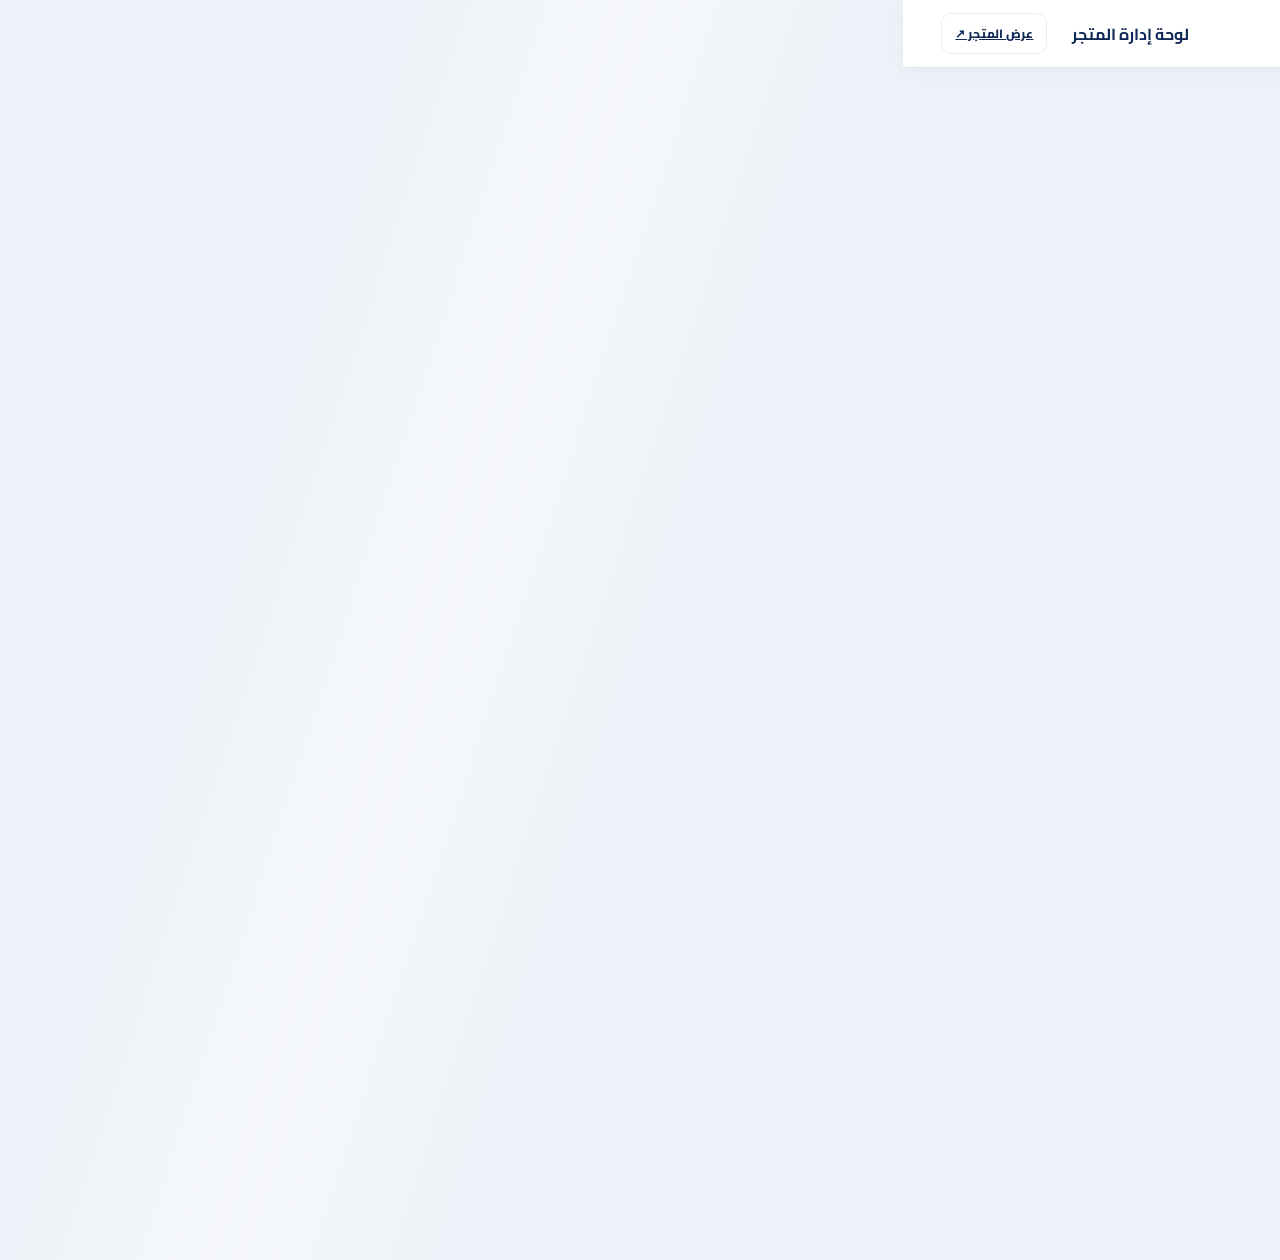
==== commit 2144cbbe: "Add files via upload" ====
--- a/admin.html
+++ b/admin.html
@@ -1,3 +1,3 @@
 <!doctype html>
 <html lang="ar" dir="rtl"><head><meta charset="utf-8"><meta name="viewport" content="width=device-width,initial-scale=1"><meta name="theme-color" content="#102957"><title>إدارة 1ST MARKET</title><link href="https://fonts.googleapis.com/css2?family=Cairo:wght@400;500;600;700;800;900&display=swap" rel="stylesheet"><link rel="stylesheet" href="style.css"><link rel="stylesheet" href="admin.css"><link rel="stylesheet" href="admin-images.css"></head>
-<body class="admin-body"><header class="admin-top"><a class="brand" href="index.html"><span class="brand-crop"><img src="assets/brand.png" alt="1ST MARKET"></span></a><strong>لوحة إدارة المتجر</strong><div><a class="secondary-button" href="index.html">عرض المتجر ↗</a><button id="logout" class="secondary-button hidden">تسجيل الخروج</button></div></header><main class="admin-page"><section id="login-screen" class="panel login-panel"><h1>دخول المسؤول أو الدليفري</h1><p class="muted">صفحة الإدارة والتوصيل منفصلة عن واجهة العملاء.</p><form id="login-form" class="checkout-form"><label>البريد الإلكتروني<input class="field" name="email" type="email" required></label><label>كلمة المرور<input class="field" name="password" type="password" required></label><button class="red-button">تسجيل الدخول</button><div id="login-error" class="error-text"></div></form></section><section id="dashboard" class="hidden"><div class="admin-layout"><nav class="admin-sidebar"><div class="admin-title">إدارة المتجر</div><button class="active" data-tab="overview">▦ نظرة عامة</button><button data-tab="products">▣ المنتجات والتفاصيل</button><button data-tab="banners">▧ السلايد شو</button><button data-tab="categories">◫ الأقسام</button><button data-tab="orders">▤ الطلبات</button><button data-tab="delivery">🚚 الدليفري</button><button data-tab="settings">⚙ إعدادات المتجر</button></nav><section id="admin-content" class="admin-content"></section></div></section></main><div id="admin-toast" class="toast"></div><script src="https://cdn.jsdelivr.net/npm/@supabase/supabase-js@2"></script><script src="config.js"></script><script src="admin.js"></script></body></html>
+<body class="admin-body"><header class="admin-top"><a class="brand" href="index.html"><span class="brand-crop"><img src="assets/brand.png" alt="1ST MARKET"></span></a><strong>لوحة إدارة المتجر</strong><div><a class="secondary-button" href="index.html">عرض المتجر ↗</a><button id="logout" class="secondary-button hidden">تسجيل الخروج</button></div></header><main class="admin-page"><section id="login-screen" class="panel login-panel"><h1>دخول المسؤول أو الدليفري</h1><p class="muted">صفحة الإدارة والتوصيل منفصلة عن واجهة العملاء.</p><form id="login-form" class="checkout-form"><label>البريد الإلكتروني<input class="field" name="email" type="email" required></label><label>كلمة المرور<input class="field" name="password" type="password" required></label><button class="red-button">تسجيل الدخول</button><div id="login-error" class="error-text"></div></form></section><section id="dashboard" class="hidden"><div class="admin-layout"><nav class="admin-sidebar"><div class="admin-title">إدارة المتجر</div><button class="active" data-tab="overview">▦ نظرة عامة</button><button data-tab="products">▣ المنتجات والتفاصيل</button><button data-tab="banners">▧ السلايد شو</button><button data-tab="categories">◫ الأقسام</button><button data-tab="orders">▤ الطلبات</button><button data-tab="delivery">🚚 الدليفري</button><button data-tab="team">👥 حسابات الفريق</button><button data-tab="settings">⚙ إعدادات المتجر</button></nav><section id="admin-content" class="admin-content"></section></div></section></main><div id="admin-toast" class="toast"></div><script src="https://cdn.jsdelivr.net/npm/@supabase/supabase-js@2"></script><script src="config.js"></script><script src="chat.js"></script><script src="admin.js"></script></body></html>
--- a/style.css
+++ b/style.css
@@ -9,3 +9,5 @@
 @media(max-width:700px){.product-open{height:137px}.detail-layout{grid-template-columns:1fr;padding:12px;gap:12px}.detail-photo{height:330px;min-height:260px}.detail-info{padding:7px}.detail-info h1{font-size:26px;margin:8px 0}.detail-price strong{font-size:30px}.track-form{grid-template-columns:1fr}.track-steps{overflow:auto}.track-steps span{min-width:72px}.product-specs th,.product-specs td{padding:8px;font-size:12px}}
 @media(max-width:540px){.brand-crop{width:48px;height:48px}.topbar .brand{min-width:52px;width:52px}}
 .expiry-hint{color:#8b5e12;background:#fff7df;border-radius:8px;padding:4px 7px;margin-top:5px;font-weight:700}.location-actions{display:flex;flex-wrap:wrap;gap:8px}.notification-consent{position:fixed;z-index:80;inset:0;display:grid;place-items:end center;padding:18px;background:#0e1b3044;backdrop-filter:blur(4px)}.notification-card{width:min(460px,100%);padding:22px;border:1px solid var(--line);border-radius:22px;background:#fff;box-shadow:0 20px 70px #10295735;text-align:center;animation:success-pop .35s both}.notification-card>span{font-size:32px}.notification-card h2{margin:8px 0}.notification-card p{color:var(--muted)}.notification-card button{margin:5px}
+/* Premium market experience */
+.hero{background-image:linear-gradient(90deg,#0b2455ed 0%,#0e3478d9 48%,#10295c50 100%),url('assets/hero-market.png');background-size:cover;background-position:center;box-shadow:0 24px 60px #112b5830;isolation:isolate}.hero:before{content:'';position:absolute;width:220px;height:220px;border:1px solid #ffffff20;border-radius:50%;inset:auto auto -130px 24%;box-shadow:0 0 0 28px #ffffff08,0 0 0 58px #ffffff06;animation:orbit-glow 9s ease-in-out infinite}.hero:after{content:'🧺';left:7%;font-size:128px;animation:market-float 4.4s ease-in-out infinite}.hero-copy{animation:copy-arrive .7s both}.hero-dots button{border:0;width:8px;height:8px;padding:0;border-radius:9px;background:#ffffff80;transition:all .25s}.hero-dots button.on{width:27px;background:#fff}.category-chip{transition:transform .24s,box-shadow .24s,border-color .24s}.category-chip:hover{transform:translateY(-5px);box-shadow:0 12px 25px #10295718}.product-card{overflow:hidden;transition:transform .28s,box-shadow .28s,border-color .28s}.product-card:hover{transform:translateY(-7px);box-shadow:0 18px 36px #10295718;border-color:#f7c3c5}.product-card .product-card-image{transition:transform .5s cubic-bezier(.2,.7,.2,1)}.product-card:hover .product-card-image{transform:scale(1.075)}.add-button{position:relative;overflow:hidden}.add-button:after,.red-button:after{content:'';position:absolute;inset:-40% auto -40% -50%;width:35%;transform:skewX(-18deg);background:linear-gradient(90deg,transparent,#ffffff70,transparent);transition:left .55s}.add-button:hover:after,.red-button:hover:after{left:125%}.features .feature{transition:transform .25s,box-shadow .25s}.features .feature:hover{transform:translateY(-5px);box-shadow:0 14px 28px #10295714}.track-steps span.done b{box-shadow:0 0 0 5px #e9f8ef;animation:step-pulse 2.5s infinite}.driver-contact-card,.driver-profile-card{display:flex;align-items:center;justify-content:space-between;gap:14px;margin-top:14px;padding:15px 17px;border:1px solid #e2e9f3;border-radius:17px;background:linear-gradient(120deg,#f4f8ff,#fff 62%,#fff5f5)}.driver-contact-card>div:first-child,.driver-profile-card>div{display:grid;gap:3px}.driver-contact-card small{color:var(--muted)}.driver-contact-card b{font-size:16px}.driver-contact-card span,.driver-profile-card p{margin:0;color:var(--muted);font-size:12px}.driver-contact-card>div:last-child{display:flex;flex-wrap:wrap;gap:8px}.chat-overlay{position:fixed;z-index:100;inset:0;display:grid;place-items:end center;padding:15px;background:#07172d82;backdrop-filter:blur(7px);animation:fade-in .2s both}.chat-panel{display:flex;flex-direction:column;width:min(520px,100%);height:min(680px,88vh);padding:18px;border:1px solid #e6ebf3;border-radius:25px;background:white;box-shadow:0 28px 90px #06152b55;animation:chat-up .3s both}.chat-panel header{display:flex;justify-content:space-between;align-items:center;padding:2px 4px 14px;border-bottom:1px solid var(--line)}.chat-panel header small{color:var(--red);font-weight:900;letter-spacing:1px}.chat-panel header h2{margin:2px 0 0;color:var(--navy)}.chat-panel header button{width:38px;height:38px;border:0;border-radius:50%;background:#f3f5f9;font-size:25px}.chat-feed{flex:1;overflow:auto;display:flex;flex-direction:column;gap:10px;padding:16px 4px}.chat-empty{margin:auto;color:var(--muted);text-align:center}.chat-message{align-self:flex-start;max-width:82%;padding:10px 13px;border-radius:16px 16px 16px 4px;background:#f0f4fa}.chat-message.mine{align-self:flex-end;border-radius:16px 16px 4px 16px;background:#fff0f0}.chat-message small{color:var(--muted);font-size:10px}.chat-message p{margin:4px 0 0;white-space:pre-wrap;overflow-wrap:anywhere}.chat-panel form{display:flex;gap:8px}.chat-panel form .field{flex:1;min-width:0}.chat-panel form button{white-space:nowrap}.chat-footnote{padding-top:8px;color:var(--muted);font-size:10px;text-align:center}.notification-card{box-shadow:0 25px 90px #09182e33}@keyframes market-float{0%,100%{transform:translateY(0) rotate(-6deg)}50%{transform:translateY(-13px) rotate(3deg)}}@keyframes orbit-glow{0%,100%{transform:translateY(0);opacity:.45}50%{transform:translateY(-20px);opacity:.85}}@keyframes copy-arrive{from{opacity:0;transform:translateX(18px)}to{opacity:1;transform:translateX(0)}}@keyframes step-pulse{50%{box-shadow:0 0 0 8px #e9f8ef55}}@keyframes fade-in{from{opacity:0}to{opacity:1}}@keyframes chat-up{from{opacity:0;transform:translateY(25px) scale(.98)}to{opacity:1;transform:translateY(0) scale(1)}}@media(max-width:600px){.hero{min-height:245px;padding:26px 6%}.hero:after{left:2%;font-size:76px;opacity:.75}.hero-copy{max-width:75%}.driver-contact-card{align-items:flex-start;flex-direction:column}.chat-panel{height:86vh;border-radius:22px 22px 12px 12px}.chat-panel form{gap:5px}}
--- a/admin.css
+++ b/admin.css
@@ -1 +1,2 @@
 .admin-body{background:#eef2f8;min-height:100vh}.admin-top{height:68px;position:sticky;top:0;z-index:20;background:#fff;display:flex;align-items:center;justify-content:space-between;padding:8px max(3vw,16px);border-bottom:1px solid #e0e6ef;box-shadow:0 3px 18px #1029570b}.admin-top>strong{margin-inline-start:auto;margin-inline-end:25px;color:#102957}.admin-top>div{display:flex;gap:8px;align-items:center}.admin-top .brand{width:auto;min-width:100px}.admin-page{max-width:1480px;margin:auto;padding:24px}.admin-layout{display:grid;grid-template-columns:225px minmax(0,1fr);gap:20px;align-items:start}.admin-sidebar{position:sticky;top:88px;display:grid;gap:4px;background:#102957;border-radius:18px;padding:12px;box-shadow:0 10px 25px #10295725}.admin-sidebar .admin-title{color:#fff;font-size:18px;font-weight:900;padding:12px}.admin-sidebar button{color:#d9e4f6;text-align:right;background:none;border:none;padding:12px;border-radius:10px;font-weight:700}.admin-sidebar button.active,.admin-sidebar button:hover{background:#ffffff1c;color:#fff}.admin-content{min-width:0}.admin-content>.panel{margin-bottom:16px}.admin-content h1,.admin-content h2{color:#102957}.login-panel{max-width:440px;margin:8vh auto;padding:30px}.login-panel h1{margin-top:0}.admin-stats{display:grid;grid-template-columns:repeat(4,1fr);gap:12px;margin-bottom:16px}.admin-stat{background:#fff;padding:17px;border:1px solid #e6ebf3;border-radius:16px}.admin-stat span{display:block;color:#778397;font-size:12px}.admin-stat strong{display:block;color:#102957;font-size:23px;margin-top:6px}.admin-toolbar{display:flex;align-items:center;justify-content:space-between;gap:12px;margin:0 0 13px}.admin-toolbar h1,.admin-toolbar h2{margin:0}.admin-toolbar>div{display:flex;gap:8px}.admin-table{width:100%;border-collapse:collapse;min-width:720px}.admin-table th,.admin-table td{padding:11px;text-align:right;border-bottom:1px solid #e8edf3;font-size:12px;vertical-align:middle}.admin-table th{background:#f7f9fc;color:#748197}.admin-table-wrap{overflow:auto;background:white;border:1px solid #e8edf3;border-radius:16px}.admin-thumb{height:52px;width:52px;object-fit:cover;border-radius:10px;background:#f2f5f9}.admin-row-actions{display:flex;gap:5px}.admin-row-actions button{background:#fff;border:1px solid #e1e6ef;border-radius:8px;padding:6px 9px;font-size:11px}.admin-row-actions .danger{color:#c3222c}.admin-product-editor{background:#fff;border:1px solid #e3e9f1;border-radius:18px;padding:20px;margin-bottom:15px}.admin-form-grid{display:grid;grid-template-columns:repeat(3,minmax(0,1fr));gap:12px}.admin-form-grid label{font-size:12px;font-weight:800;color:#58667c}.admin-form-grid input,.admin-form-grid textarea,.admin-form-grid select{display:block;width:100%;margin-top:5px}.admin-form-grid textarea{min-height:82px}.admin-form-grid .wide{grid-column:1/-1}.image-upload{padding:15px;border:1px dashed #bdc8d8;border-radius:13px;background:#f8faff}.image-previews{display:flex;gap:9px;flex-wrap:wrap;margin-top:10px}.image-previews img{width:83px;height:83px;object-fit:cover;border-radius:10px;background:white;border:1px solid #dfe5ed}.image-previews button{border:0;background:none;padding:0;position:relative}.image-previews button:after{content:'×';position:absolute;top:-5px;right:-5px;background:#e8212b;color:white;width:20px;height:20px;border-radius:50%;font-size:14px}.upload-help,.hint{font-size:11px;color:#78869b;margin-top:5px}.admin-banner-grid{display:grid;grid-template-columns:repeat(2,minmax(0,1fr));gap:13px}.banner-card{background:white;border:1px solid #e5eaf1;border-radius:16px;overflow:hidden}.banner-card>img{width:100%;height:150px;object-fit:cover;background:linear-gradient(110deg,#102957,#234c88)}.banner-card-body{padding:13px}.banner-card-body h3{margin:0 0 5px}.banner-card-body p{color:#778397;font-size:12px;margin:0 0 10px}.admin-category-list{display:flex;flex-wrap:wrap;gap:10px}.admin-category{display:flex;align-items:center;gap:8px;background:#f8faff;border:1px solid #e4e9f0;border-radius:30px;padding:8px 12px}.admin-category button{border:0;background:none;color:#bd1e29}.admin-order{background:#fff;border:1px solid #e5eaf1;border-radius:16px;padding:16px;margin-bottom:12px}.admin-order-head{display:flex;justify-content:space-between;gap:10px}.admin-order p{color:#6e7a8d;font-size:12px;margin:5px 0}.admin-order-controls{display:flex;gap:8px;margin-top:12px}.admin-order-controls select{max-width:220px}.admin-notice{padding:12px 15px;border-radius:12px;background:#eaf7ef;color:#226a3c;margin-bottom:15px;font-size:12px}.admin-empty{background:#fff;padding:30px;text-align:center;border-radius:16px;color:#79869a}.admin-modal{position:fixed;inset:0;z-index:60;background:#091a33a8;display:grid;place-items:center;padding:18px}.admin-modal>div{max-width:580px;width:100%;max-height:90vh;overflow:auto;background:white;border-radius:18px;padding:20px}.admin-modal-actions{display:flex;gap:8px;margin-top:14px}.hidden{display:none!important}.admin-inline-image{width:48px;height:48px;object-fit:cover;border-radius:8px}.settings-note{line-height:1.8}@media(max-width:850px){.admin-layout{grid-template-columns:1fr}.admin-sidebar{position:static;display:flex;overflow:auto}.admin-sidebar .admin-title{display:none}.admin-sidebar button{white-space:nowrap}.admin-stats{grid-template-columns:repeat(2,1fr)}}@media(max-width:560px){.admin-page{padding:13px}.admin-top{height:58px}.admin-top>strong{font-size:12px;margin-inline-end:8px}.admin-top .secondary-button{padding:7px 9px;font-size:10px}.admin-form-grid{grid-template-columns:1fr}.admin-form-grid .wide{grid-column:auto}.admin-banner-grid{grid-template-columns:1fr}.admin-toolbar{align-items:flex-start;flex-direction:column}.admin-toolbar>div{width:100%;flex-wrap:wrap}}
+.team-create{margin-bottom:15px}.team-grid{display:grid;grid-template-columns:repeat(auto-fit,minmax(240px,1fr));gap:12px}.team-card{display:flex;align-items:flex-start;gap:12px;padding:14px;border:1px solid #e5ebf3;border-radius:15px;background:linear-gradient(130deg,#fff,#f8faff)}.team-card p{margin:5px 0 0;color:#718096;font-size:12px;overflow-wrap:anywhere}.team-avatar{width:44px;height:44px;display:grid;place-items:center;border-radius:14px;background:#eef3fb;font-size:22px;flex:0 0 auto}.driver-profile-card{background:linear-gradient(120deg,#eef4ff,#fff)}.driver-profile-card>span{font-size:30px}.assigned-driver{padding:9px 12px;border-radius:11px;background:#f2f7ff;color:#17376a!important}
